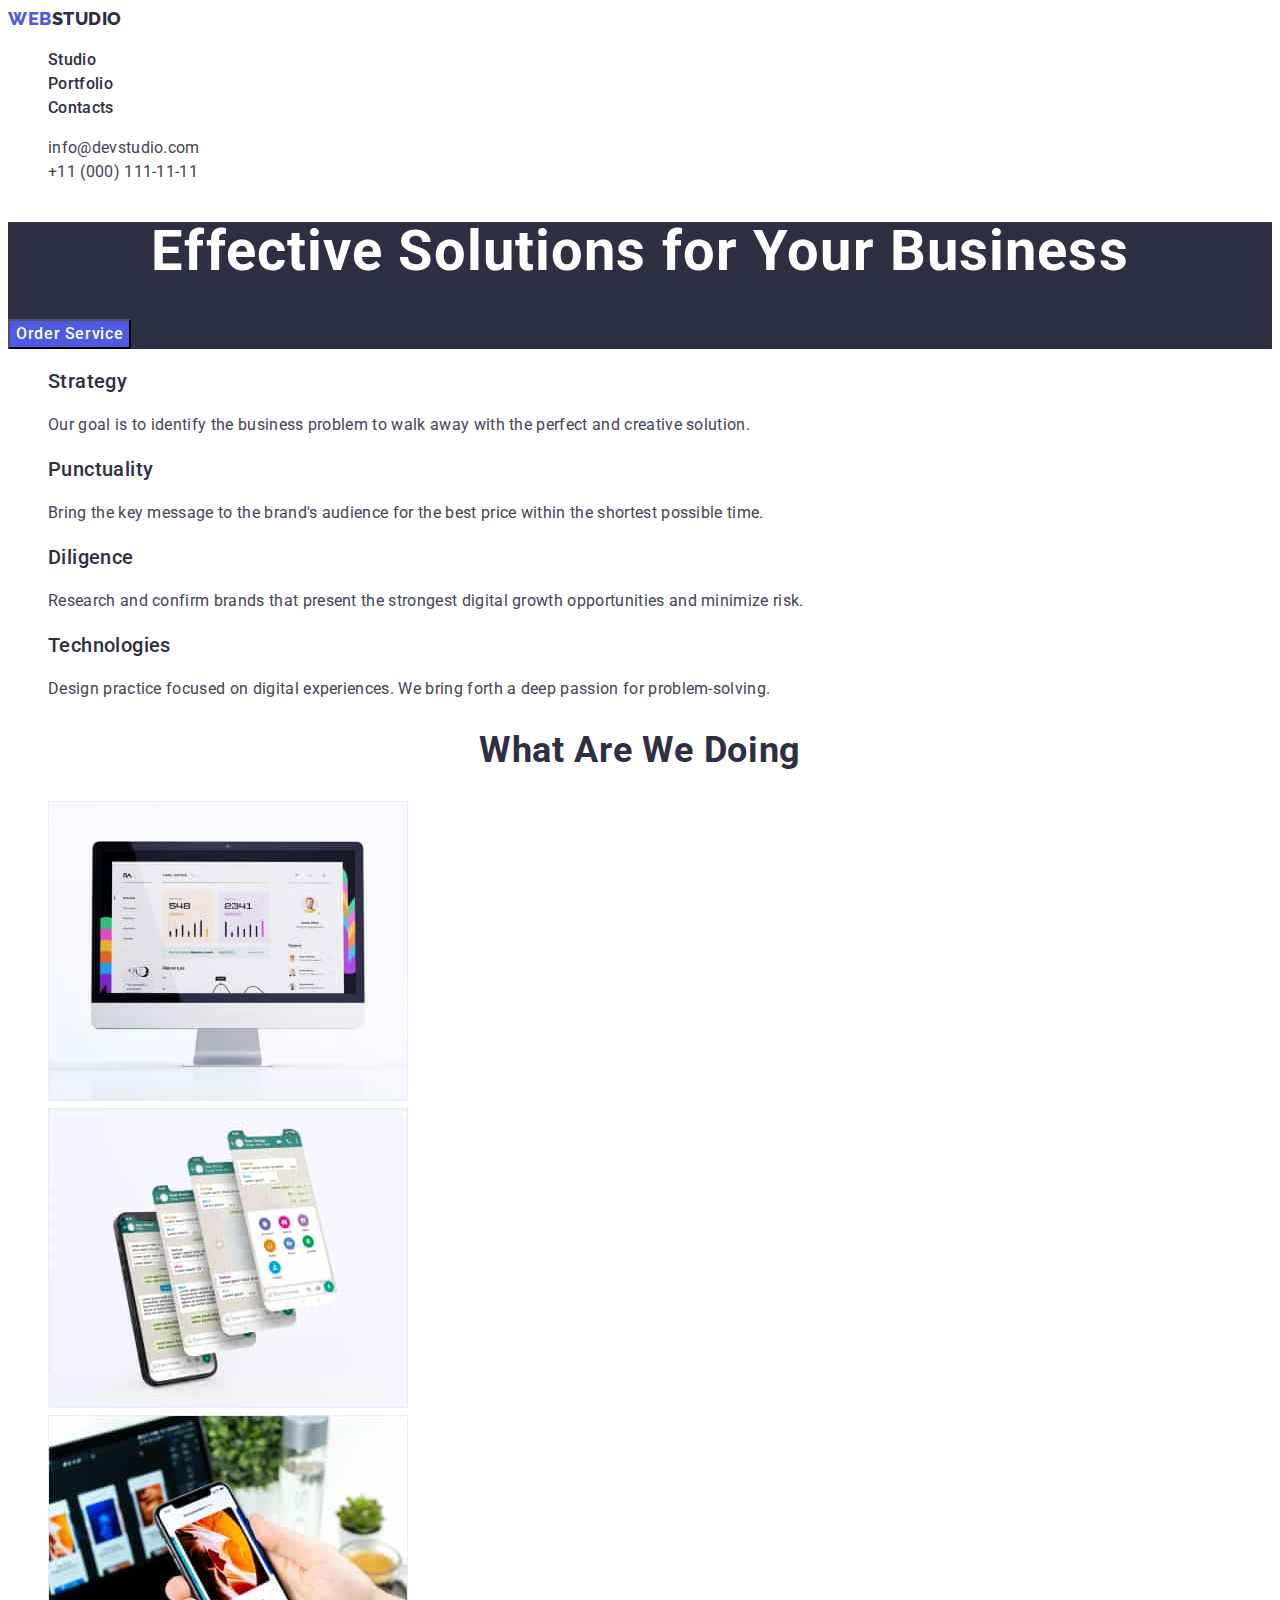
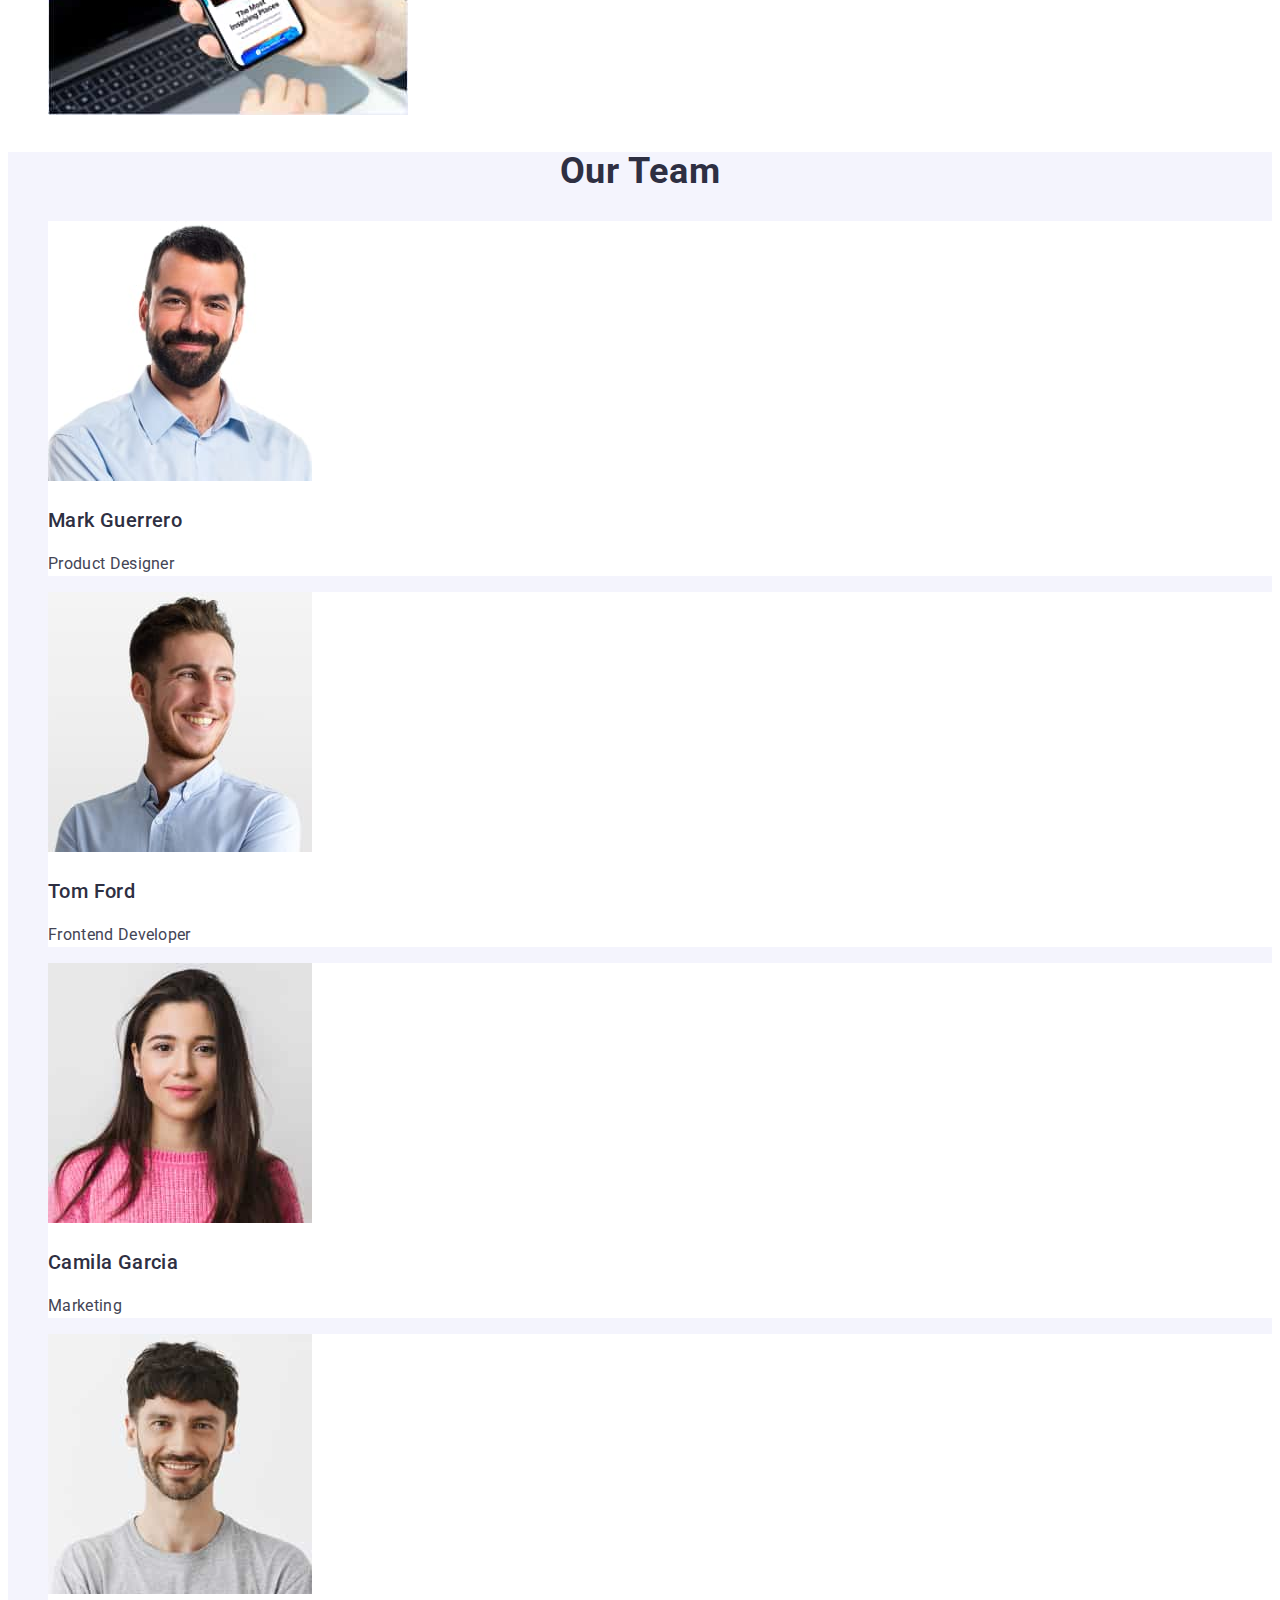
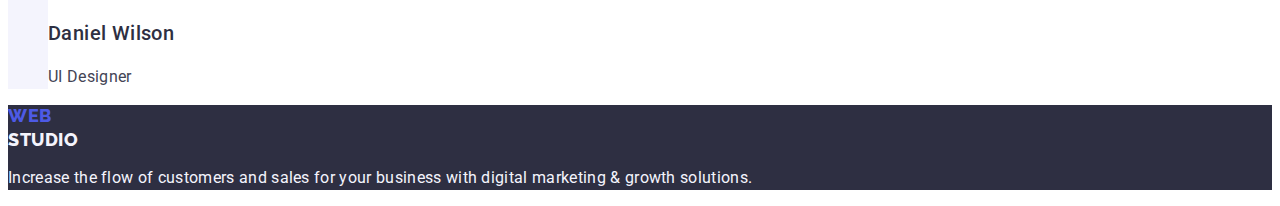
==== index.html @ b061f3c8 "Initial commit" ====
<!DOCTYPE html>
<html lang="en">
  <head>
    <meta charset="UTF-8" />
    <meta http-equiv="X-UA-Compatible" content="IE=edge" />
    <meta name="viewport" content="width=device-width, initial-scale=1.0" />
    <link rel="stylesheet" href="./css/styles.css" />
    <link rel="preconnect" href="https://fonts.googleapis.com" />
    <link rel="preconnect" href="https://fonts.gstatic.com" crossorigin />
    <link
      href="https://fonts.googleapis.com/css2?family=Raleway:wght@800&family=Roboto:wght@400;500;700;900&display=swap"
      rel="stylesheet"
    />
    <title>WebStudio</title>
  </head>
  <body>
    <!--Header-->
    <header>
      <nav>
        <a href="./index.html" class="text-logo-blue link"
          >Web<span class="text-logo">Studio</span></a
        >
        <ul class="list">
          <li><a href="./index.html" class="nav-link link">Studio</a></li>
          <li>
            <a href="./portfolio.html" class="nav-link link">Portfolio</a>
          </li>
          <li><a href="" class="nav-link link">Contacts</a></li>
        </ul>
      </nav>
      <address class="addreess-font">
        <ul class="list">
          <li>
            <a href="mailto:info@devstudio.com" class="nav-mail link"
              >info@devstudio.com</a
            >
          </li>
          <li>
            <a href="tel:+110001111111" class="nav-mail link"
              >+11 (000) 111-11-11</a
            >
          </li>
        </ul>
      </address>
    </header>

    <!--main-->
    <main>
      <!--hero section1-->

      <section class="second-bg">
        <h1 class="hero-tittle">Effective Solutions for Your Business</h1>
        <button type="button" class="button-main">Order Service</button>
      </section>

      <!--section2-->
      <section>
        <h2 hidden class="visually-hidden hero-tittle">Our features</h2>
        <ul class="list">
          <li class="oppotunities">
            <h3 class="title-descript">Strategy</h3>
            <p class="discription">
              Our goal is to identify the business problem to walk away with the
              perfect and creative solution.
            </p>
          </li>

          <li class="oppotunities">
            <h3 class="title-descript">Punctuality</h3>
            <p class="discription">
              Bring the key message to the brand's audience for the best price
              within the shortest possible time.
            </p>
          </li>

          <li class="oppotunities">
            <h3 class="title-descript">Diligence</h3>
            <p class="discription">
              Research and confirm brands that present the strongest digital
              growth opportunities and minimize risk.
            </p>
          </li>

          <li class="oppotunities">
            <h3 class="title-descript">Technologies</h3>
            <p class="discription">
              Design practice focused on digital experiences. We bring forth a
              deep passion for problem-solving.
            </p>
          </li>
        </ul>
      </section>

      <!-- section3 -->
      <section>
        <h2 class="secondary-tittle">What are we doing</h2>
        <ul class="list">
          <li>
            <img
              src="./images/img1.jpg"
              alt="image1"
              width="360"
              height="300"
            />
          </li>
          <li>
            <img
              src="./images/img2.jpg"
              alt="image2"
              width="360"
              height="300"
            />
          </li>
          <li>
            <img
              src="./images/img3.jpg"
              alt="image3"
              width="360"
              height="300"
            />
          </li>
        </ul>
      </section>

      <!--Our team-->
      <section class="team-sect">
        <h2 class="secondary-tittle">Our Team</h2>
        <ul class="list">
          <li class="team">
            <img
              src="./images/team/img_team1.jpg"
              alt="Mark Guerrero"
              width="264"
              height="260"
            />
            <h3 class="name-tittle">Mark Guerrero</h3>
            <p class="card-description">Product Designer</p>
          </li>

          <li class="team">
            <img
              src="./images/team/img_team2.jpg"
              alt="Tom Ford"
              width="264"
              height="260"
            />
            <h3 class="name-tittle">Tom Ford</h3>
            <p class="card-description">Frontend Developer</p>
          </li>

          <li class="team">
            <img
              src="./images/team/img_team3.jpg"
              alt="Camila Garcia"
              width="264"
              height="260"
            />
            <h3 class="name-tittle">Camila Garcia</h3>
            <p class="card-description">Marketing</p>
          </li>

          <li class="team">
            <img
              src="./images/team/img_team4.jpg"
              alt="Daniel Wilson"
              width="264"
              height="260"
            />
            <h3 class="name-tittle">Daniel Wilson</h3>
            <p class="card-description">UI Designer</p>
          </li>
        </ul>
      </section>
    </main>

    <!--Footer-->
    <footer class="second-bg">
      <a href="./index.html" class="text-logo-blue link"
        >Web<span class="logo-footer">Studio</span></a
      >
      <p class="footer-text">
        Increase the flow of customers and sales for your business with digital
        marketing & growth solutions.
      </p>
    </footer>
  </body>
</html>
---- css/styles.css ----
:root {
  --color-iris: #4d5ae5;
  --color-ocean: #404bbf;
  --color-navy-blue: #2e2f42;
  --color-green: #31d0aa;
  --color-slate: #434455;
  --color-light-slate: #8e8f99;
  --color-cornflower: #e7e9fc;
  --color-cloud: #f4f4fd;
  --color-navy-blue-modal: #2e2f42;
  --color-grey: #2e2f42;
  --color-white: #ffffff;
  --color-dairy: #fcfcfc;
}
body {
  font-family: "Roboto", sans-serif;
  font-size: 16px;
  line-height: 1.5;
  letter-spacing: 0.02em;
  color: var(--color-slate);
  background-color: var(--color-white);
}
.list {
  list-style: none;
}
/* ===================
HEADER
======================= */
.addreess-font {
  font-style: normal;
}
.link {
  text-decoration: none;
}
.text-logo-blue {
  font-family: "Raleway", sans-serif;
  font-weight: 800;
  font-size: 18px;
  line-height: 1.17;
  letter-spacing: 0.03em;
  text-transform: uppercase;
  color: var(--color-iris);
  text-decoration: none;
}
.text-logo {
  color: var(--color-navy-blue);
}
.nav-link:hover,
:focus {
  color: var(--color-ocean);
}
.nav-link {
  font-weight: 500;
  font-size: 16px;
  line-height: 1.5;
  letter-spacing: 0.02em;
  color: var(--color-navy-blue);
  text-decoration: none;
}
.nav-mail {
  font-weight: 400;
  font-size: 16px;
  line-height: 1.5;
  letter-spacing: 0.02em;
  text-decoration: none;
  color: var(--color-slate);
  font-style: normal;
}
.nav-mail:hover,
:focus {
  color: var(--color-ocean);
}
/* ===================
Section 1
======================= */
.button-main {
  color: var(--color-white);
  background: var(--color-iris);
  font-family: inherit;
  font-weight: 500;
  font-size: 16px;
  line-height: 1.5;
  letter-spacing: 0.04em;
  cursor: pointer;
}
.button-main:hover,
.button-main:focus {
  background-color: var(--color-ocean);
}
.second-bg {
  background-color: var(--color-navy-blue);
}
.hero-tittle {
  font-weight: 700;
  font-size: 56px;
  line-height: 1.07;
  letter-spacing: 0.02em;
  text-align: center;
  color: var(--color-white);
}

/* ===================
Section 2
======================= */
.visually-hidden {
  position: absolute;
  width: 1px;
  height: 1px;
  margin: -1px;
  border: 0;
  padding: 0;

  white-space: nowrap;
  clip-path: inset(100%);
  clip: rect(0 0 0 0);
  overflow: hidden;
}
.title-descript {
  font-weight: 500;
  font-size: 20px;
  line-height: 1.2;
  letter-spacing: 0.02em;
  color: var(--color-navy-blue);
}
.discription {
  font-size: 16px;
  line-height: 1.5;
  letter-spacing: 0.02em;
  color: var(--color-slate);
}
/* ===================
Section3
======================= */
.secondary-tittle {
  font-weight: 700;
  font-size: 36px;
  line-height: 1.11;
  text-align: center;
  letter-spacing: 0.02em;
  text-transform: capitalize;
  color: var(--color-navy-blue);
}
/* ===================
OUR Team section
======================= */
.team-sect {
  background-color: var(--color-cloud);
}
.team-backgr {
  background-color: var(--color-white);
}
.name-tittle {
  font-weight: 500;
  font-size: 20px;
  line-height: 1.2;
  letter-spacing: 0.02em;
  color: var(--color-navy-blue);
}
.card-description {
  font-size: 16px;
  line-height: 1.5;
  letter-spacing: 0.02em;
  color: var(--color-slate);
}
.team {
  background-color: var(--color-white);
}
/* ===================
FOOTER
======================= */
.logo-footer {
  font-family: "Raleway", sans-serif;
  font-style: normal;
  font-weight: 800;
  font-size: 18px;
  line-height: 1.17;
  display: flex;
  align-items: center;
  letter-spacing: 0.03em;
  text-transform: uppercase;
  color: var(--color-cloud);
  text-decoration: none;
}
.footer-text {
  font-size: 16px;
  line-height: 1.5;
  letter-spacing: 0.02em;
  color: var(--color-cloud);
}
/* ======================
PORTFOLIO
========================= */
.portfolio-btn {
  color: var(--color-iris);
  background: var(--color-cloud);
  font-family: inherit;
  font-weight: 500;
  font-size: 16px;
  line-height: 1.5;
  letter-spacing: 0.04em;
  cursor: pointer;
}
.portfolio-btn:hover,
.portfolio-btn:focus {
  background-color: var(--color-ocean);
  color: var(--color-white);
}
.card-content {
  font-weight: 500;
  font-size: 20px;
  line-height: 1.2;
  letter-spacing: 0.02em;
  color: var(--color-navy-blue);
  text-transform: capitalize;
}
.apps {
  font-size: 16px;
  line-height: 1.5;
  letter-spacing: 0.02em;
  color: var(--color-slate);
}
.card-link {
  text-decoration: none;
}
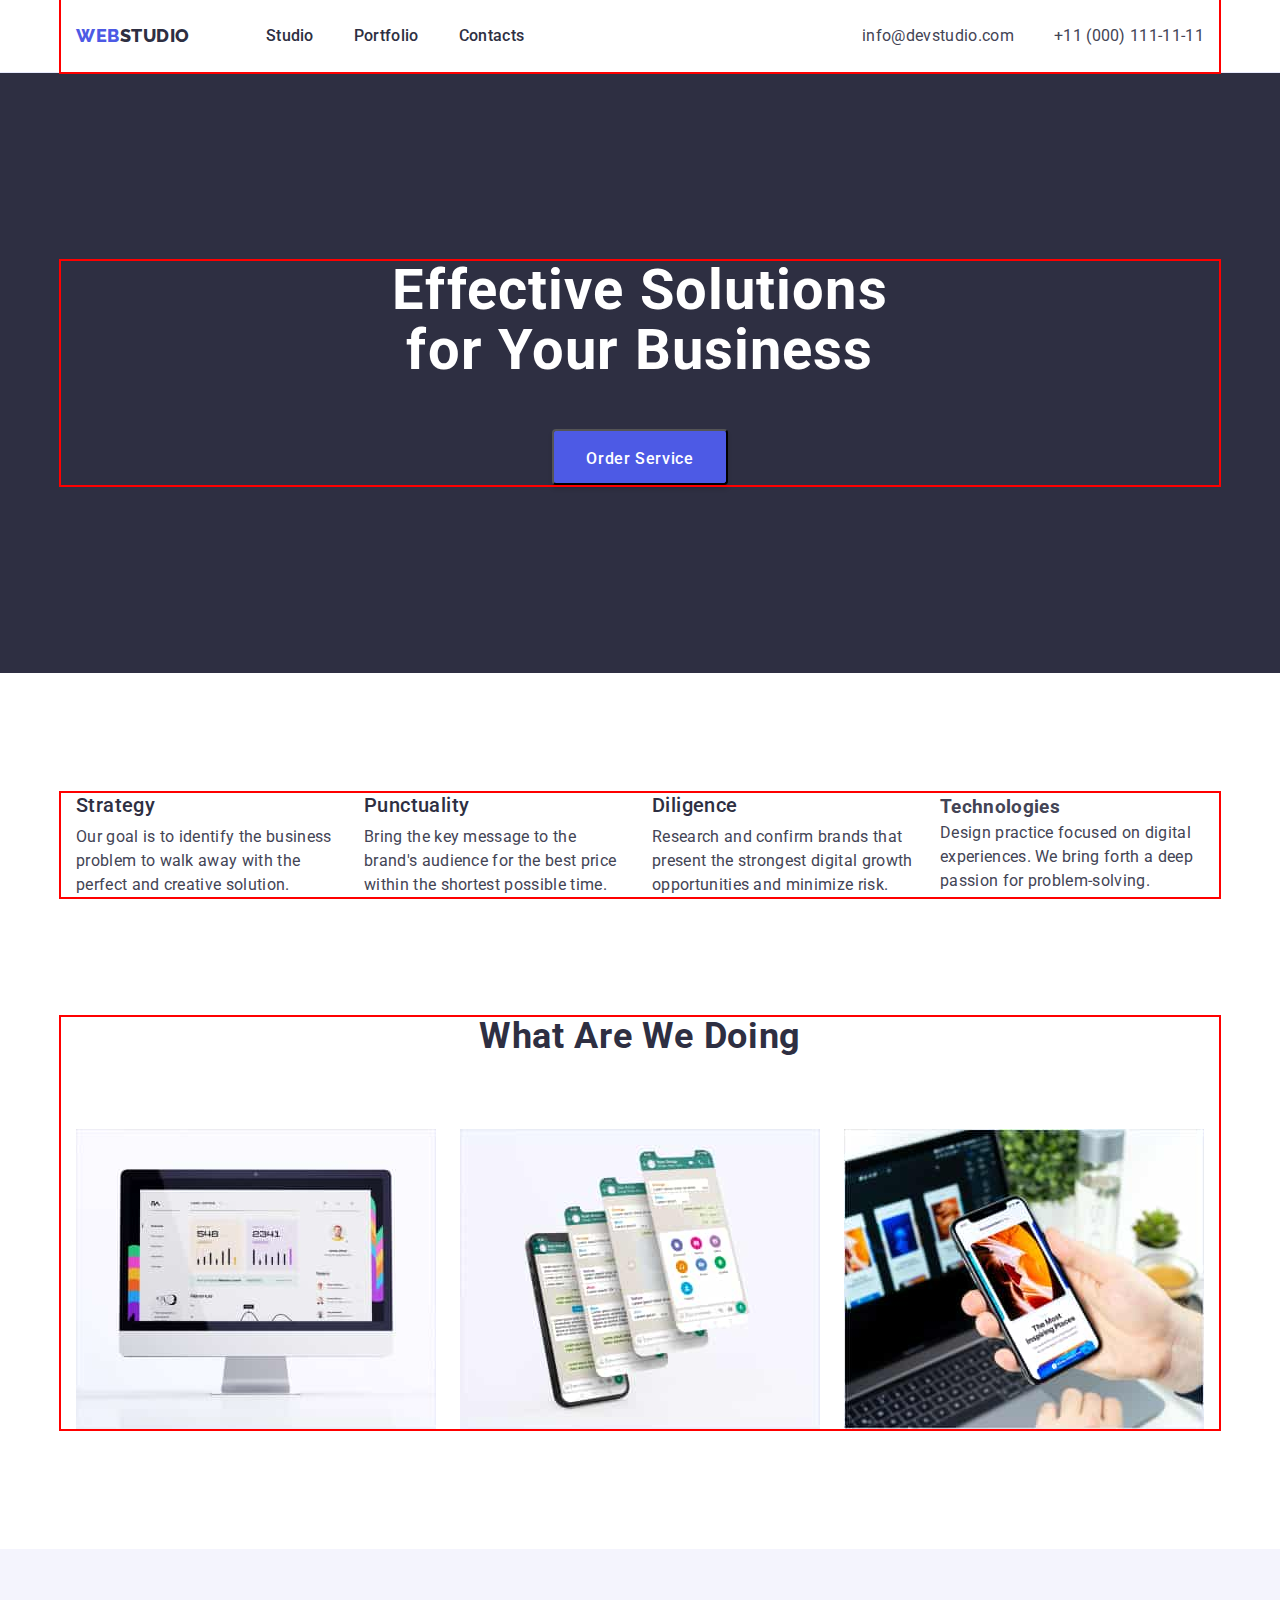
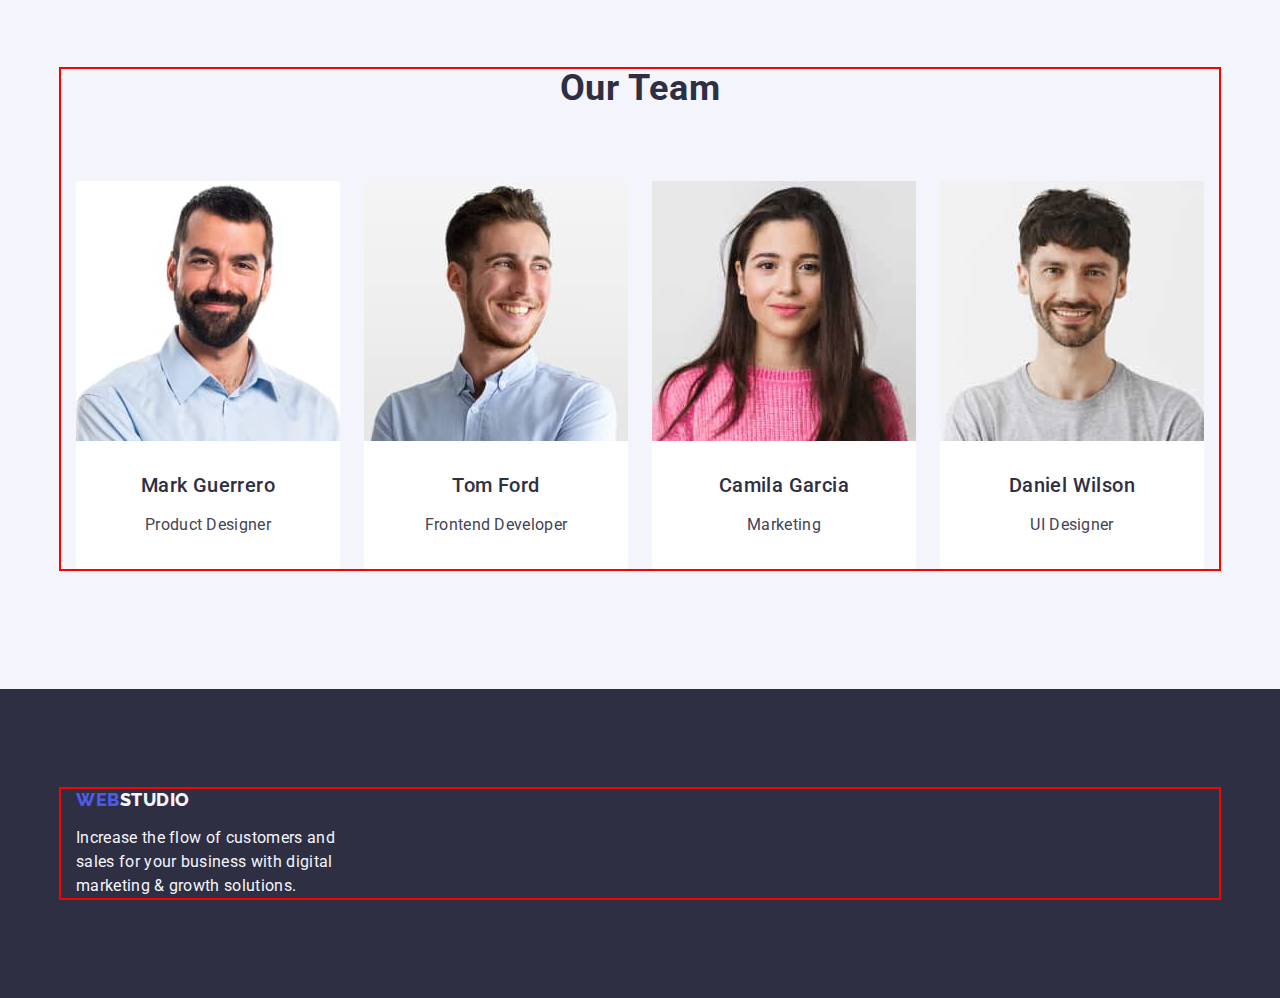
==== commit 67bf2ed0: "1st-try-added-changes" ====
--- a/index.html
+++ b/index.html
@@ -4,6 +4,10 @@
     <meta charset="UTF-8" />
     <meta http-equiv="X-UA-Compatible" content="IE=edge" />
     <meta name="viewport" content="width=device-width, initial-scale=1.0" />
+    <link
+      rel="stylesheet"
+      href="https://cdn.jsdelivr.net/npm/modern-normalize@1.1.0/modern-normalize.min.css"
+    />
     <link rel="stylesheet" href="./css/styles.css" />
     <link rel="preconnect" href="https://fonts.googleapis.com" />
     <link rel="preconnect" href="https://fonts.gstatic.com" crossorigin />
@@ -15,173 +19,203 @@
   </head>
   <body>
     <!--Header-->
-    <header>
-      <nav>
-        <a href="./index.html" class="text-logo-blue link"
-          >Web<span class="text-logo">Studio</span></a
-        >
-        <ul class="list">
-          <li><a href="./index.html" class="nav-link link">Studio</a></li>
-          <li>
-            <a href="./portfolio.html" class="nav-link link">Portfolio</a>
-          </li>
-          <li><a href="" class="nav-link link">Contacts</a></li>
-        </ul>
-      </nav>
-      <address class="addreess-font">
-        <ul class="list">
-          <li>
-            <a href="mailto:info@devstudio.com" class="nav-mail link"
-              >info@devstudio.com</a
-            >
-          </li>
-          <li>
-            <a href="tel:+110001111111" class="nav-mail link"
-              >+11 (000) 111-11-11</a
-            >
-          </li>
-        </ul>
-      </address>
+    <header class="page-head">
+      <div class="header-container container">
+        <nav class="page-nav">
+          <a href="./index.html" class="text-logo-blue link header-link-size"
+            >Web<span class="text-logo">Studio</span></a
+          >
+          <ul class="list menu">
+            <li class="menu-item">
+              <a href="./index.html" class="nav-link link header-link-size"
+                >Studio</a
+              >
+            </li>
+            <li class="menu-item">
+              <a href="./portfolio.html" class="nav-link link header-link-size"
+                >Portfolio</a
+              >
+            </li>
+            <li class="menu-item">
+              <a href="" class="nav-link link header-link-size">Contacts</a>
+            </li>
+          </ul>
+        </nav>
+        <address class="addreess-font">
+          <ul class="list contact-list">
+            <li class="contact-item">
+              <a
+                href="mailto:info@devstudio.com"
+                class="nav-mail link header-link-size"
+                >info@devstudio.com</a
+              >
+            </li>
+            <li class="contact-item">
+              <a href="tel:+110001111111" class="nav-mail link header-link-size"
+                >+11 (000) 111-11-11</a
+              >
+            </li>
+          </ul>
+        </address>
+      </div>
     </header>
 
     <!--main-->
     <main>
       <!--hero section1-->
 
-      <section class="second-bg">
-        <h1 class="hero-tittle">Effective Solutions for Your Business</h1>
-        <button type="button" class="button-main">Order Service</button>
+      <section class="second-bg hero">
+        <div class="container">
+          <h1 class="hero-tittle">Effective Solutions for Your Business</h1>
+          <button type="button" class="button-main">Order Service</button>
+        </div>
       </section>
 
       <!--section2-->
-      <section>
-        <h2 hidden class="visually-hidden hero-tittle">Our features</h2>
-        <ul class="list">
-          <li class="oppotunities">
-            <h3 class="title-descript">Strategy</h3>
-            <p class="discription">
-              Our goal is to identify the business problem to walk away with the
-              perfect and creative solution.
-            </p>
-          </li>
-
-          <li class="oppotunities">
-            <h3 class="title-descript">Punctuality</h3>
-            <p class="discription">
-              Bring the key message to the brand's audience for the best price
-              within the shortest possible time.
-            </p>
-          </li>
-
-          <li class="oppotunities">
-            <h3 class="title-descript">Diligence</h3>
-            <p class="discription">
-              Research and confirm brands that present the strongest digital
-              growth opportunities and minimize risk.
-            </p>
-          </li>
-
-          <li class="oppotunities">
-            <h3 class="title-descript">Technologies</h3>
-            <p class="discription">
-              Design practice focused on digital experiences. We bring forth a
-              deep passion for problem-solving.
-            </p>
-          </li>
-        </ul>
+      <section class="second-section">
+        <div class="container">
+          <h2 class="visually-hidden hero-tittle">Our features</h2>
+          <ul class="list second-section-cntnr">
+            <li class="oppotunities">
+              <h3 class="title-descript title-position">Strategy</h3>
+              <p class="discription">
+                Our goal is to identify the business problem to walk away with
+                the perfect and creative solution.
+              </p>
+            </li>
+            <li class="oppotunities">
+              <h3 class="title-descript title-position">Punctuality</h3>
+              <p class="discription">
+                Bring the key message to the brand's audience for the best price
+                within the shortest possible time.
+              </p>
+            </li>
+            <li class="oppotunities">
+              <h3 class="title-descript title-position">Diligence</h3>
+              <p class="discription">
+                Research and confirm brands that present the strongest digital
+                growth opportunities and minimize risk.
+              </p>
+            </li>
+            <li class="oppotunities">
+              <h3 class="title-descrip title-positiont">Technologies</h3>
+              <p class="discription">
+                Design practice focused on digital experiences. We bring forth a
+                deep passion for problem-solving.
+              </p>
+            </li>
+          </ul>
+        </div>
       </section>
 
       <!-- section3 -->
-      <section>
-        <h2 class="secondary-tittle">What are we doing</h2>
-        <ul class="list">
-          <li>
-            <img
-              src="./images/img1.jpg"
-              alt="image1"
-              width="360"
-              height="300"
-            />
-          </li>
-          <li>
-            <img
-              src="./images/img2.jpg"
-              alt="image2"
-              width="360"
-              height="300"
-            />
-          </li>
-          <li>
-            <img
-              src="./images/img3.jpg"
-              alt="image3"
-              width="360"
-              height="300"
-            />
-          </li>
-        </ul>
+      <section class="third-section">
+        <div class="container">
+          <h2 class="secondary-tittle secondary-title-position">
+            What are we doing
+          </h2>
+          <ul class="list third-section-cntnr">
+            <li class="third-section-list">
+              <img
+                src="./images/img1.jpg"
+                alt="image1"
+                width="360"
+                height="300"
+              />
+            </li>
+            <li class="third-section-list">
+              <img
+                src="./images/img2.jpg"
+                alt="image2"
+                width="360"
+                height="300"
+              />
+            </li>
+            <li class="third-section-list">
+              <img
+                src="./images/img3.jpg"
+                alt="image3"
+                width="360"
+                height="300"
+              />
+            </li>
+          </ul>
+        </div>
       </section>
 
       <!--Our team-->
-      <section class="team-sect">
-        <h2 class="secondary-tittle">Our Team</h2>
-        <ul class="list">
-          <li class="team">
-            <img
-              src="./images/team/img_team1.jpg"
-              alt="Mark Guerrero"
-              width="264"
-              height="260"
-            />
-            <h3 class="name-tittle">Mark Guerrero</h3>
-            <p class="card-description">Product Designer</p>
-          </li>
-
-          <li class="team">
-            <img
-              src="./images/team/img_team2.jpg"
-              alt="Tom Ford"
-              width="264"
-              height="260"
-            />
-            <h3 class="name-tittle">Tom Ford</h3>
-            <p class="card-description">Frontend Developer</p>
-          </li>
-
-          <li class="team">
-            <img
-              src="./images/team/img_team3.jpg"
-              alt="Camila Garcia"
-              width="264"
-              height="260"
-            />
-            <h3 class="name-tittle">Camila Garcia</h3>
-            <p class="card-description">Marketing</p>
-          </li>
-
-          <li class="team">
-            <img
-              src="./images/team/img_team4.jpg"
-              alt="Daniel Wilson"
-              width="264"
-              height="260"
-            />
-            <h3 class="name-tittle">Daniel Wilson</h3>
-            <p class="card-description">UI Designer</p>
-          </li>
-        </ul>
+      <section class="team-sect team-section">
+        <div class="container">
+          <h2 class="secondary-tittle secondary-title-position">Our Team</h2>
+          <ul class="list team-section-cntnr">
+            <li class="team team-card-position">
+              <img
+                src="./images/team/img_team1.jpg"
+                alt="Mark Guerrero"
+                width="264"
+                height="260"
+              />
+              <div class="card-content-box">
+                <h3 class="name-tittle team-title-position">Mark Guerrero</h3>
+                <p class="card-description text-team-position">
+                  Product Designer
+                </p>
+              </div>
+            </li>
+            <li class="team team-card-position">
+              <img
+                src="./images/team/img_team2.jpg"
+                alt="Tom Ford"
+                width="264"
+                height="260"
+              />
+              <div class="card-content-box">
+                <h3 class="name-tittle team-title-position">Tom Ford</h3>
+                <p class="card-description text-team-position">
+                  Frontend Developer
+                </p>
+              </div>
+            </li>
+            <li class="team team-card-position">
+              <img
+                src="./images/team/img_team3.jpg"
+                alt="Camila Garcia"
+                width="264"
+                height="260"
+              />
+              <div class="card-content-box">
+                <h3 class="name-tittle team-title-position">Camila Garcia</h3>
+                <p class="card-description text-team-position">Marketing</p>
+              </div>
+            </li>
+            <li class="team team-card-position">
+              <img
+                src="./images/team/img_team4.jpg"
+                alt="Daniel Wilson"
+                width="264"
+                height="260"
+              />
+              <div class="card-content-box">
+                <h3 class="name-tittle team-title-position">Daniel Wilson</h3>
+                <p class="card-description text-team-position">UI Designer</p>
+              </div>
+            </li>
+          </ul>
+        </div>
       </section>
     </main>
 
     <!--Footer-->
-    <footer class="second-bg">
-      <a href="./index.html" class="text-logo-blue link"
-        >Web<span class="logo-footer">Studio</span></a
-      >
-      <p class="footer-text">
-        Increase the flow of customers and sales for your business with digital
-        marketing & growth solutions.
-      </p>
+    <footer class="second-bg footer">
+      <div class="container footer-cntnr">
+        <a href="./index.html" class="text-logo-blue link footer-logo-position"
+          >Web<span class="logo-footer">Studio</span></a
+        >
+        <p class="footer-text">
+          Increase the flow of customers and sales for your business with
+          digital marketing & growth solutions.
+        </p>
+      </div>
     </footer>
   </body>
 </html>
--- a/css/styles.css
+++ b/css/styles.css
@@ -12,6 +12,28 @@
   --color-white: #ffffff;
   --color-dairy: #fcfcfc;
 }
+/* BASE STYLES */
+h1,
+h2,
+h3,
+h4,
+p {
+  margin-top: 0;
+  margin-bottom: 0;
+}
+img {
+  display: block;
+  max-width: 100%;
+  height: auto;
+}
+button {
+  cursor: pointer;
+}
+ul {
+  margin-top: 0;
+  margin-bottom: 0;
+  padding-left: 0;
+}
 body {
   font-family: "Roboto", sans-serif;
   font-size: 16px;
@@ -22,10 +44,48 @@
 }
 .list {
   list-style: none;
+  margin: 0;
+  padding: 0;
+}
+.container {
+  max-width: 1158px;
+  padding: 0 15px;
+  margin: 0 auto;
+  outline: 2px solid red;
 }
 /* ===================
 HEADER
 ======================= */
+.page-head {
+  border-bottom: 1px solid var(--color-cornflower);
+}
+.header-container {
+  display: flex;
+  align-items: center;
+}
+.page-nav {
+  display: flex;
+  align-items: center;
+  margin-right: auto;
+}
+.header-link-size {
+  padding-top: 24px;
+  padding-bottom: 24px;
+}
+.menu {
+  display: flex;
+  flex-direction: row;
+}
+.menu-item:not(:last-child) {
+  margin-right: 40px;
+}
+.contact-list {
+  display: flex;
+}
+.contact-item:not(:last-child) {
+  margin-right: 40px;
+}
+
 .addreess-font {
   font-style: normal;
 }
@@ -41,6 +101,7 @@
   text-transform: uppercase;
   color: var(--color-iris);
   text-decoration: none;
+  margin-right: 76px;
 }
 .text-logo {
   color: var(--color-navy-blue);
@@ -50,6 +111,7 @@
   color: var(--color-ocean);
 }
 .nav-link {
+  display: block;
   font-weight: 500;
   font-size: 16px;
   line-height: 1.5;
@@ -58,6 +120,7 @@
   text-decoration: none;
 }
 .nav-mail {
+  display: block;
   font-weight: 400;
   font-size: 16px;
   line-height: 1.5;
@@ -71,9 +134,20 @@
   color: var(--color-ocean);
 }
 /* ===================
-Section 1
-======================= */
+Section Hero
+======================= */
+.hero {
+  padding-top: 188px;
+  padding-bottom: 188px;
+}
+
 .button-main {
+  display: block;
+  padding: 16px 32px;
+  margin-left: auto;
+  margin-right: auto;
+  min-width: 169px;
+  height: 56px;
   color: var(--color-white);
   background: var(--color-iris);
   font-family: inherit;
@@ -82,6 +156,8 @@
   line-height: 1.5;
   letter-spacing: 0.04em;
   cursor: pointer;
+  box-shadow: 0px 4px 4px rgba(0, 0, 0, 0.15);
+  border-radius: 4px;
 }
 .button-main:hover,
 .button-main:focus {
@@ -91,6 +167,10 @@
   background-color: var(--color-navy-blue);
 }
 .hero-tittle {
+  margin-right: auto;
+  margin-left: auto;
+  margin-bottom: 48px;
+  max-width: 496px;
   font-weight: 700;
   font-size: 56px;
   line-height: 1.07;
@@ -115,6 +195,24 @@
   clip: rect(0 0 0 0);
   overflow: hidden;
 }
+
+.second-section {
+  padding-top: 120px;
+  padding-bottom: 120px;
+}
+.second-section-cntnr {
+  display: flex;
+}
+.oppotunities {
+  width: 264px;
+}
+.oppotunities:not(:last-child) {
+  margin-right: 24px;
+}
+.title-position {
+  margin-bottom: 8px;
+}
+
 .title-descript {
   font-weight: 500;
   font-size: 20px;
@@ -140,9 +238,52 @@
   text-transform: capitalize;
   color: var(--color-navy-blue);
 }
+.third-section {
+  padding-bottom: 120px;
+}
+.secondary-title-position {
+  margin-bottom: 72px;
+}
+.third-section-cntnr {
+  display: flex;
+}
+.third-section-list:not(:last-child) {
+  margin-right: 24px;
+}
+
 /* ===================
 OUR Team section
 ======================= */
+
+.team-section {
+  padding-top: 120px;
+  padding-bottom: 120px;
+}
+.team-section-cntnr {
+  display: flex;
+}
+.team-card-position {
+  border-radius: 0px 0px 4px 4px;
+}
+.team-card-position:not(:last-child) {
+  margin-right: 24px;
+}
+.card-content-box {
+  padding: 32px 16px;
+  display: flex;
+  flex-direction: column;
+  justify-content: center;
+  align-items: center;
+  gap: 8px;
+}
+.team-title-position {
+  text-align: center;
+  margin-bottom: 8px;
+}
+.text-team-position {
+  text-align: center;
+}
+
 .team-sect {
   background-color: var(--color-cloud);
 }
@@ -174,23 +315,69 @@
   font-weight: 800;
   font-size: 18px;
   line-height: 1.17;
-  display: flex;
-  align-items: center;
   letter-spacing: 0.03em;
   text-transform: uppercase;
   color: var(--color-cloud);
   text-decoration: none;
 }
 .footer-text {
+  width: 264px;
   font-size: 16px;
   line-height: 1.5;
   letter-spacing: 0.02em;
   color: var(--color-cloud);
 }
+.footer {
+  padding: 100px 0;
+}
+.footer-cntnr {
+}
+.footer-logo-position {
+  display: inline-block;
+  margin-bottom: 16px;
+}
+
 /* ======================
 PORTFOLIO
 ========================= */
+
+.portfolio-section {
+  padding-top: 96px;
+  padding-bottom: 120px;
+}
+.filter-list {
+  display: flex;
+  justify-content: center;
+  margin-bottom: 72px;
+}
+.filter-item:not(:last-child) {
+  margin-right: 24px;
+}
+/* cards */
+
+.portfolio-card {
+  display: flex;
+  flex-wrap: wrap;
+  gap: 48px 24px;
+}
+.advantages-list {
+}
+.portfolio-card-content {
+  display: flex;
+  flex-direction: column;
+  padding: 32px 16px;
+  border: 1px solid var(--color-cornflower);
+}
+.card-title-pstn {
+  margin-bottom: 8px;
+}
+
+/* cards */
+
 .portfolio-btn {
+  display: block;
+  padding: 12px 24px;
+
   color: var(--color-iris);
   background: var(--color-cloud);
   font-family: inherit;
@@ -199,6 +386,8 @@
   line-height: 1.5;
   letter-spacing: 0.04em;
   cursor: pointer;
+  border: 1px solid var(--color-cornflower);
+  border-radius: 4px;
 }
 .portfolio-btn:hover,
 .portfolio-btn:focus {
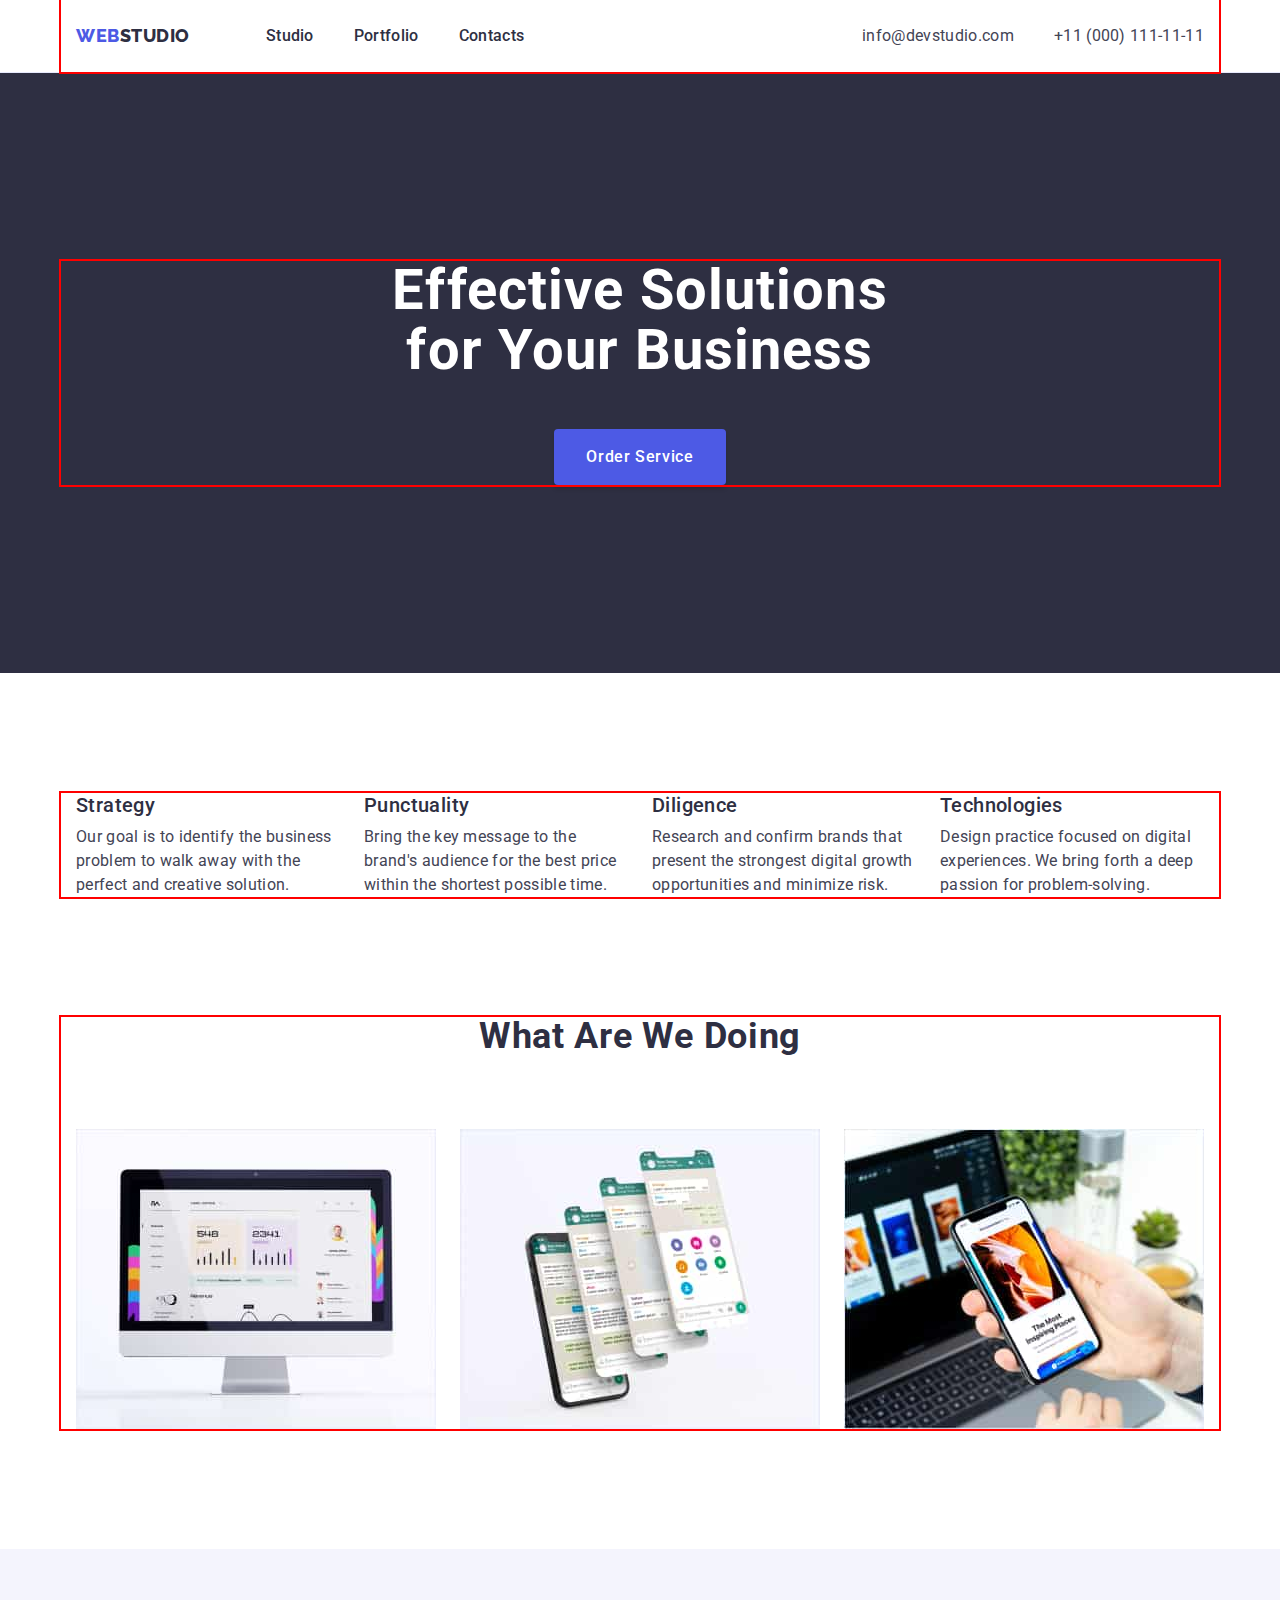
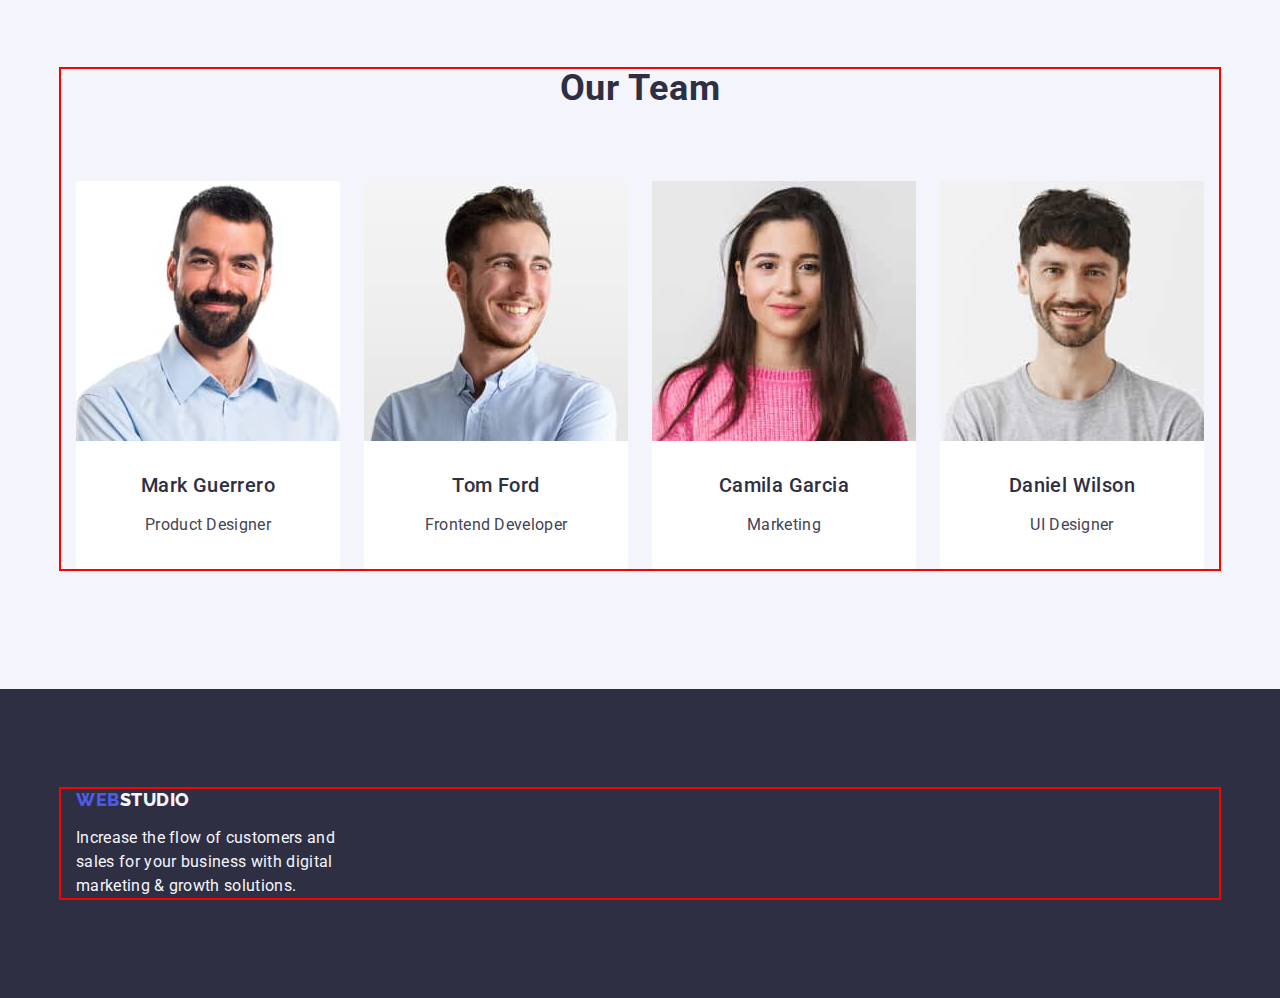
==== commit 98937f6e: "5-marks-left-hw-3" ====
--- a/index.html
+++ b/index.html
@@ -98,7 +98,7 @@
               </p>
             </li>
             <li class="oppotunities">
-              <h3 class="title-descrip title-positiont">Technologies</h3>
+              <h3 class="title-descript title-position">Technologies</h3>
               <p class="discription">
                 Design practice focused on digital experiences. We bring forth a
                 deep passion for problem-solving.
--- a/css/styles.css
+++ b/css/styles.css
@@ -156,6 +156,7 @@
   line-height: 1.5;
   letter-spacing: 0.04em;
   cursor: pointer;
+  border: none;
   box-shadow: 0px 4px 4px rgba(0, 0, 0, 0.15);
   border-radius: 4px;
 }
@@ -367,6 +368,7 @@
   flex-direction: column;
   padding: 32px 16px;
   border: 1px solid var(--color-cornflower);
+  border-top: none;
 }
 .card-title-pstn {
   margin-bottom: 8px;
@@ -391,6 +393,7 @@
 }
 .portfolio-btn:hover,
 .portfolio-btn:focus {
+  border: 1px solid transparent;
   background-color: var(--color-ocean);
   color: var(--color-white);
 }
